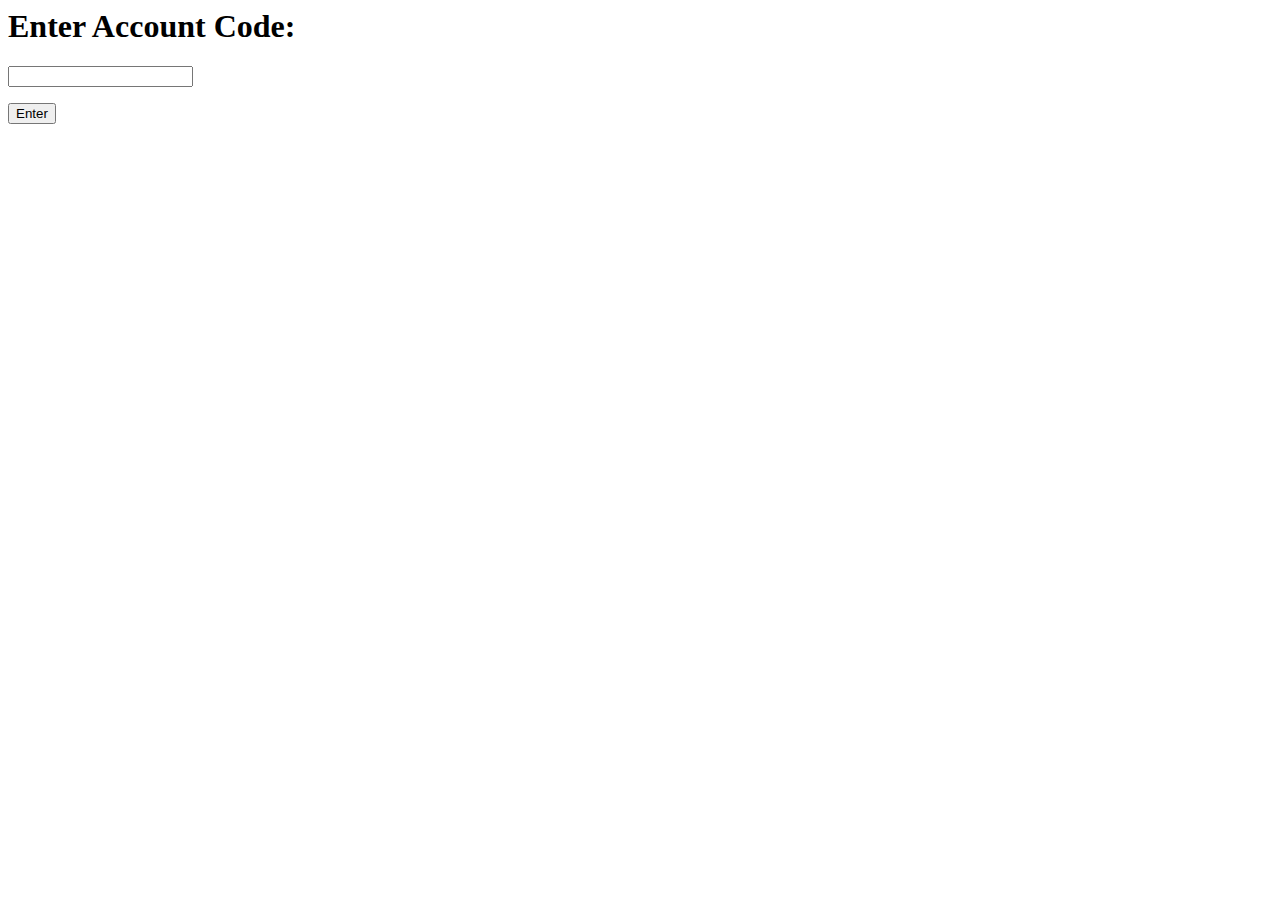
==== index.html @ 1b048bce "Add files via upload" ====
<!DOCTYPE html>
<html>
<head>
</head>
<body>

<h1>Enter Account Code:</h1>

<form>
	<input type="text" id="accountnumber" name="accountnumber">
</form>

<form action="copier.html">
	<button type="submit">Enter</button>
</form> 
</body>
</html>
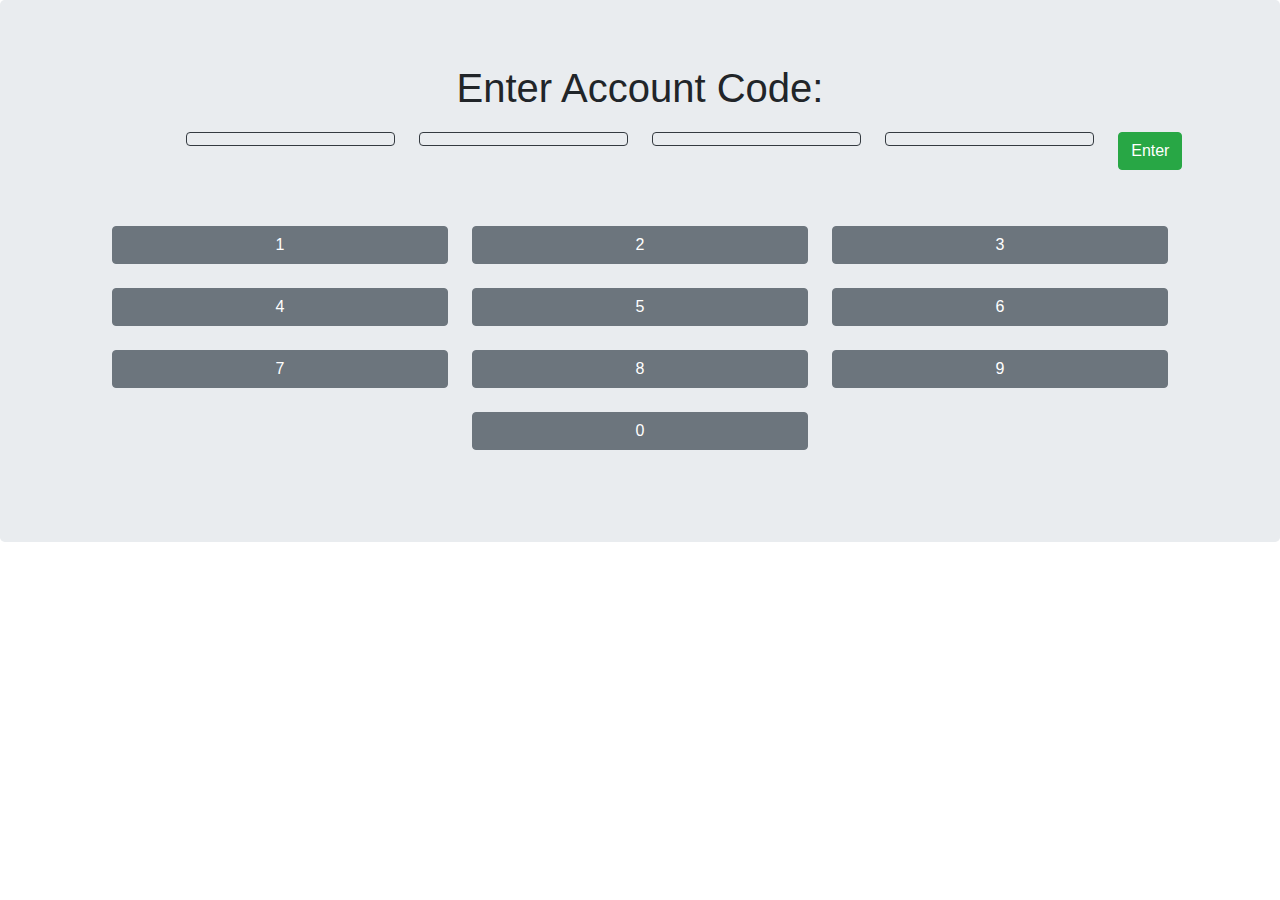
==== commit 24493b6a: "Welcome and pincode changes" ====
--- a/index.html
+++ b/index.html
@@ -1,17 +1,59 @@
 <!DOCTYPE html>
 <html>
 <head>
+  <title>MYKE Printer</title>
+  <meta charset="utf-8">
+  <meta name="viewport" content="width=device-width, initial-scale=1">
+  <link rel="stylesheet" href="https://maxcdn.bootstrapcdn.com/bootstrap/4.5.2/css/bootstrap.min.css">
+  <script src="https://ajax.googleapis.com/ajax/libs/jquery/3.5.1/jquery.min.js"></script>
+  <script src="https://cdnjs.cloudflare.com/ajax/libs/popper.js/1.16.0/umd/popper.min.js"></script>
+  <script src="https://maxcdn.bootstrapcdn.com/bootstrap/4.5.2/js/bootstrap.min.js"></script>
 </head>
 <body>
+<div class="jumbotron text-center">
+	<h1>Enter Account Code:</h1>
+	<div class="container">
+		<table class="table table-borderless">
+				<tr>
+					<th style="width: 8%"></th>
+					<th><button type="button" class="btn btn-outline-dark btn-block" id="pin-1"></button></th>
+					<th><button type="button" class="btn btn-outline-dark btn-block" id="pin-2"></button></th>
+					<th><button type="button" class="btn btn-outline-dark btn-block" id="pin-3"></button></th>
+					<th><button type="button" class="btn btn-outline-dark btn-block" id="pin-3"></button></th>
+					<th style="width: 8%">
+						<form action="copier.html">
+							<button type="submit" class="btn btn-success">Enter</button>
+						</form>
+					</th>
+				</tr>
+			</table>
 
-<h1>Enter Account Code:</h1>
 
-<form>
-	<input type="text" id="accountnumber" name="accountnumber">
-</form>
 
-<form action="copier.html">
-	<button type="submit">Enter</button>
-</form> 
+	<div class="container">
+		<table class="table table-borderless">
+				<tr>
+					<th><button type="button" class="btn btn-secondary btn-block" onclick="update(1)">1</button></th>
+					<th><button type="button" class="btn btn-secondary btn-block">2</button></th>
+					<th><button type="button" class="btn btn-secondary btn-block">3</button></th>
+				</tr>
+				<tr>
+					<th><button type="button" class="btn btn-secondary btn-block">4</button></th>
+					<th><button type="button" class="btn btn-secondary btn-block">5</button></th>
+					<th><button type="button" class="btn btn-secondary btn-block">6</button></th>
+				</tr>
+				<tr>
+					<th><button type="button" class="btn btn-secondary btn-block">7</button></th>
+					<th><button type="button" class="btn btn-secondary btn-block">8</button></th>
+					<th><button type="button" class="btn btn-secondary btn-block">9</button></th>
+				</tr>
+				<tr>
+					<th></th>
+					<th><button type="button" class="btn btn-secondary btn-block">0</button></th>
+					<th></th>
+				</tr>
+		</table>
+	</div>
+</div>
 </body>
 </html>
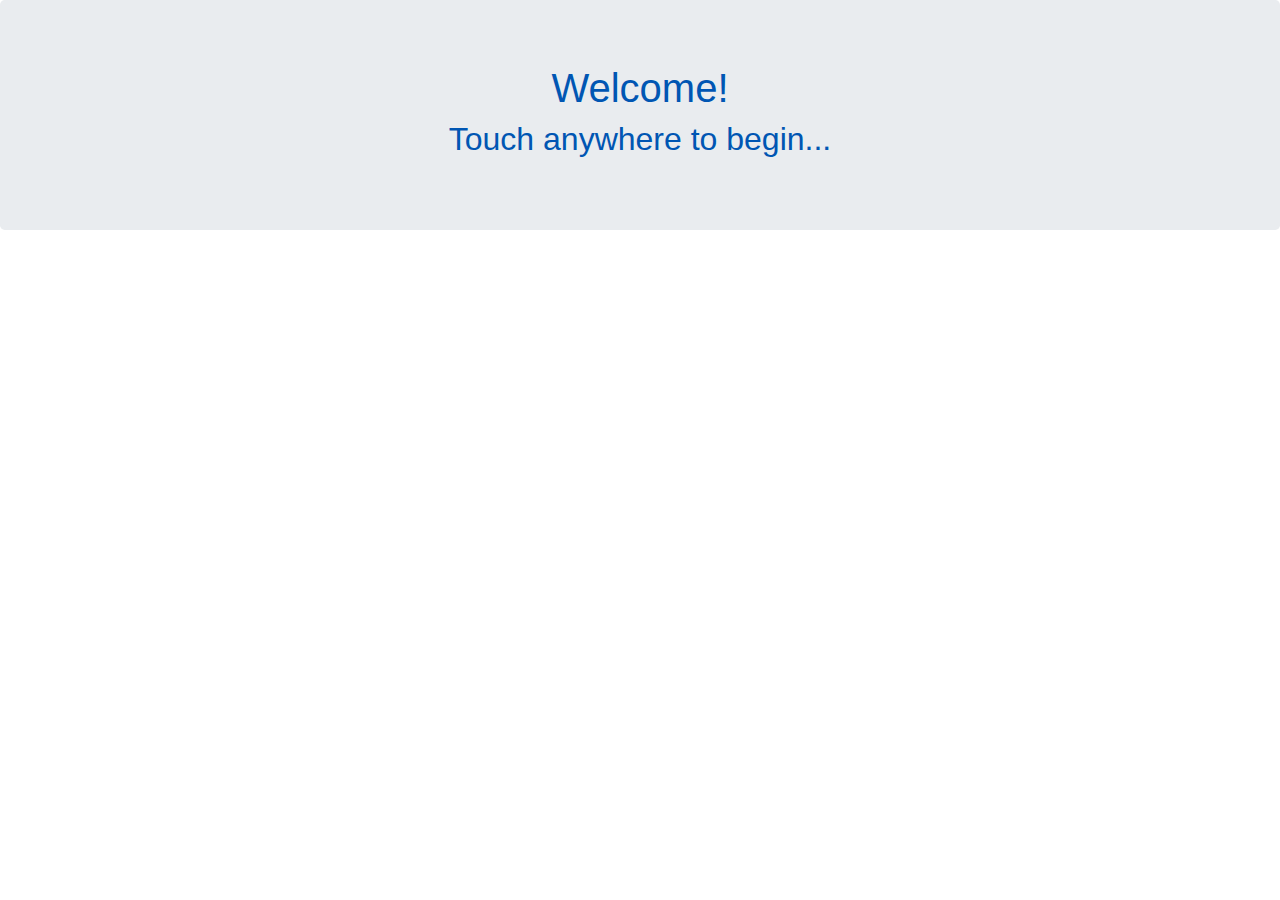
==== commit de8e2ae5: "pin code page" ====
--- a/index.html
+++ b/index.html
@@ -1,59 +1,21 @@
-<!DOCTYPE html>
-<html>
-<head>
-  <title>MYKE Printer</title>
-  <meta charset="utf-8">
-  <meta name="viewport" content="width=device-width, initial-scale=1">
-  <link rel="stylesheet" href="https://maxcdn.bootstrapcdn.com/bootstrap/4.5.2/css/bootstrap.min.css">
-  <script src="https://ajax.googleapis.com/ajax/libs/jquery/3.5.1/jquery.min.js"></script>
-  <script src="https://cdnjs.cloudflare.com/ajax/libs/popper.js/1.16.0/umd/popper.min.js"></script>
-  <script src="https://maxcdn.bootstrapcdn.com/bootstrap/4.5.2/js/bootstrap.min.js"></script>
-</head>
-<body>
-<div class="jumbotron text-center">
-	<h1>Enter Account Code:</h1>
-	<div class="container">
-		<table class="table table-borderless">
-				<tr>
-					<th style="width: 8%"></th>
-					<th><button type="button" class="btn btn-outline-dark btn-block" id="pin-1"></button></th>
-					<th><button type="button" class="btn btn-outline-dark btn-block" id="pin-2"></button></th>
-					<th><button type="button" class="btn btn-outline-dark btn-block" id="pin-3"></button></th>
-					<th><button type="button" class="btn btn-outline-dark btn-block" id="pin-3"></button></th>
-					<th style="width: 8%">
-						<form action="copier.html">
-							<button type="submit" class="btn btn-success">Enter</button>
-						</form>
-					</th>
-				</tr>
-			</table>
-
-
-
-	<div class="container">
-		<table class="table table-borderless">
-				<tr>
-					<th><button type="button" class="btn btn-secondary btn-block" onclick="update(1)">1</button></th>
-					<th><button type="button" class="btn btn-secondary btn-block">2</button></th>
-					<th><button type="button" class="btn btn-secondary btn-block">3</button></th>
-				</tr>
-				<tr>
-					<th><button type="button" class="btn btn-secondary btn-block">4</button></th>
-					<th><button type="button" class="btn btn-secondary btn-block">5</button></th>
-					<th><button type="button" class="btn btn-secondary btn-block">6</button></th>
-				</tr>
-				<tr>
-					<th><button type="button" class="btn btn-secondary btn-block">7</button></th>
-					<th><button type="button" class="btn btn-secondary btn-block">8</button></th>
-					<th><button type="button" class="btn btn-secondary btn-block">9</button></th>
-				</tr>
-				<tr>
-					<th></th>
-					<th><button type="button" class="btn btn-secondary btn-block">0</button></th>
-					<th></th>
-				</tr>
-		</table>
-	</div>
-</div>
-</body>
-</html>
+<!DOCTYPE html>
+<html>
+<head>
+  <title>MYKE Printer Home</title>
+  <meta charset="utf-8">
+  <meta name="viewport" content="width=device-width, initial-scale=1">
+  <link rel="stylesheet" href="https://maxcdn.bootstrapcdn.com/bootstrap/4.5.2/css/bootstrap.min.css">
+  <script src="https://ajax.googleapis.com/ajax/libs/jquery/3.5.1/jquery.min.js"></script>
+  <script src="https://cdnjs.cloudflare.com/ajax/libs/popper.js/1.16.0/umd/popper.min.js"></script>
+  <script src="https://maxcdn.bootstrapcdn.com/bootstrap/4.5.2/js/bootstrap.min.js"></script>
+</head>
+<body>
+<a href="login.html" class="text-decoration-none">
+  <div class="jumbotron text-center" >
+    <h1>Welcome!</h1>
+    <h2>Touch anywhere to begin...</h2>
+  </div>
+</a>
+
+</body>
+</html>
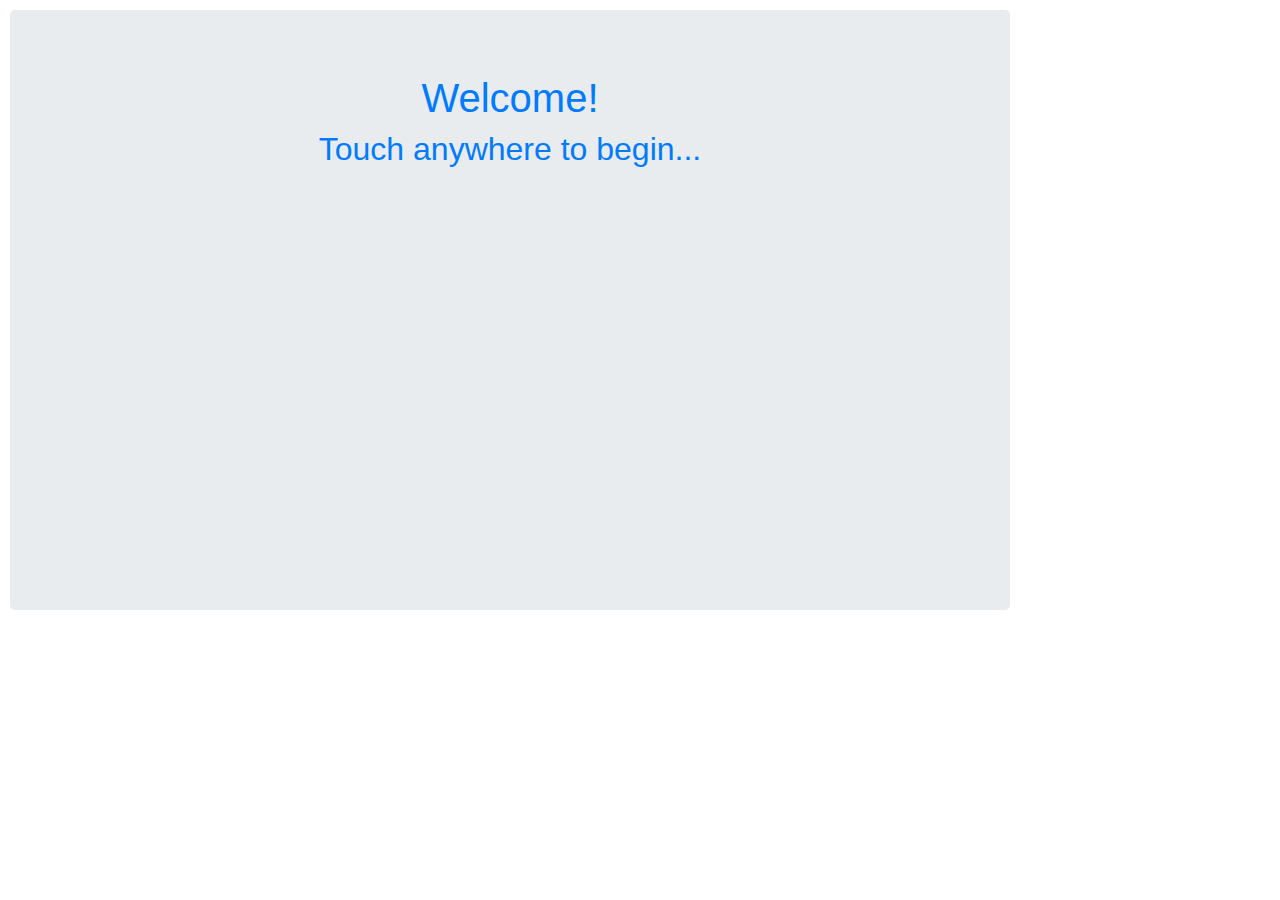
==== commit b5a2c29b: "changing size of tablet to be consistant" ====
--- a/index.html
+++ b/index.html
@@ -4,6 +4,11 @@
   <title>MYKE Printer Home</title>
   <meta charset="utf-8">
   <meta name="viewport" content="width=device-width, initial-scale=1">
+  <link rel="stylesheet" href="styles.css">
+  <link
+      rel="icon"
+      href="https://img.icons8.com/ultraviolet/40/000000/copy-machine.png"
+    />
   <link rel="stylesheet" href="https://maxcdn.bootstrapcdn.com/bootstrap/4.5.2/css/bootstrap.min.css">
   <script src="https://ajax.googleapis.com/ajax/libs/jquery/3.5.1/jquery.min.js"></script>
   <script src="https://cdnjs.cloudflare.com/ajax/libs/popper.js/1.16.0/umd/popper.min.js"></script>
--- a/styles.css
+++ b/styles.css
@@ -0,0 +1,70 @@
+#numcopies-title {
+    display: inline-block;
+    margin-right: 10px;
+}
+
+#numcopies-input {
+    display: inline-block;
+}
+
+.brightness {
+    display: inline-block;
+    margin-right: 10px;
+}
+
+.paper-source {
+    display: inline-block;
+    margin-right: 10px;
+}
+
+.checkbox{
+    display: inline-block;
+}
+
+input[type=checkbox] {width:20px; height:20px;}
+
+.slide-container {
+    width: 25%;
+}
+
+.slider {
+    width: 100%;
+}
+
+.button .text {
+    font-weight: bold;
+    text-transform: uppercase;
+    color: #1d368a;
+    margin: 0 0 15px;
+    font-size: 16px;
+}
+
+.source-inline {
+    display: inline-block;
+    margin-right: 20px;
+}
+
+.jumbotron {
+    width: 1000px;
+    height: 600px;
+    margin-left: 10px;
+    margin-top: 10px;
+    background-color: lightgray;
+}
+
+h4{
+    padding-top: 10px;
+}
+.keypad {
+  width: 75px;
+  height: 75px;
+}
+
+.btn-block {
+  height: 100%;
+  width: 100%;
+}
+
+tr {
+  height: 75px;
+}
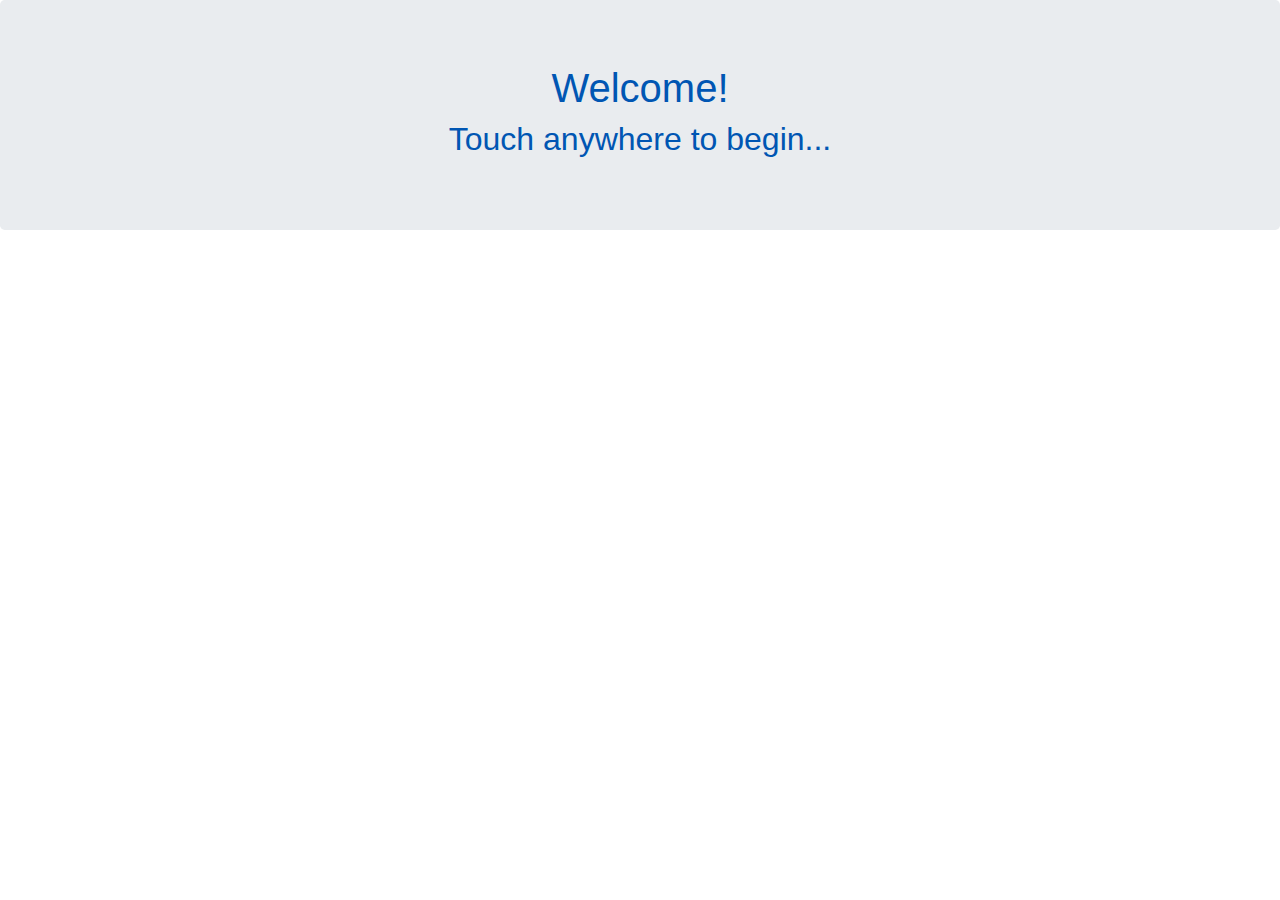
==== commit fc7e19ce: "Add files via upload" ====
--- a/index.html
+++ b/index.html
@@ -4,7 +4,6 @@
   <title>MYKE Printer Home</title>
   <meta charset="utf-8">
   <meta name="viewport" content="width=device-width, initial-scale=1">
-  <link rel="stylesheet" href="styles.css">
   <link
       rel="icon"
       href="https://img.icons8.com/ultraviolet/40/000000/copy-machine.png"
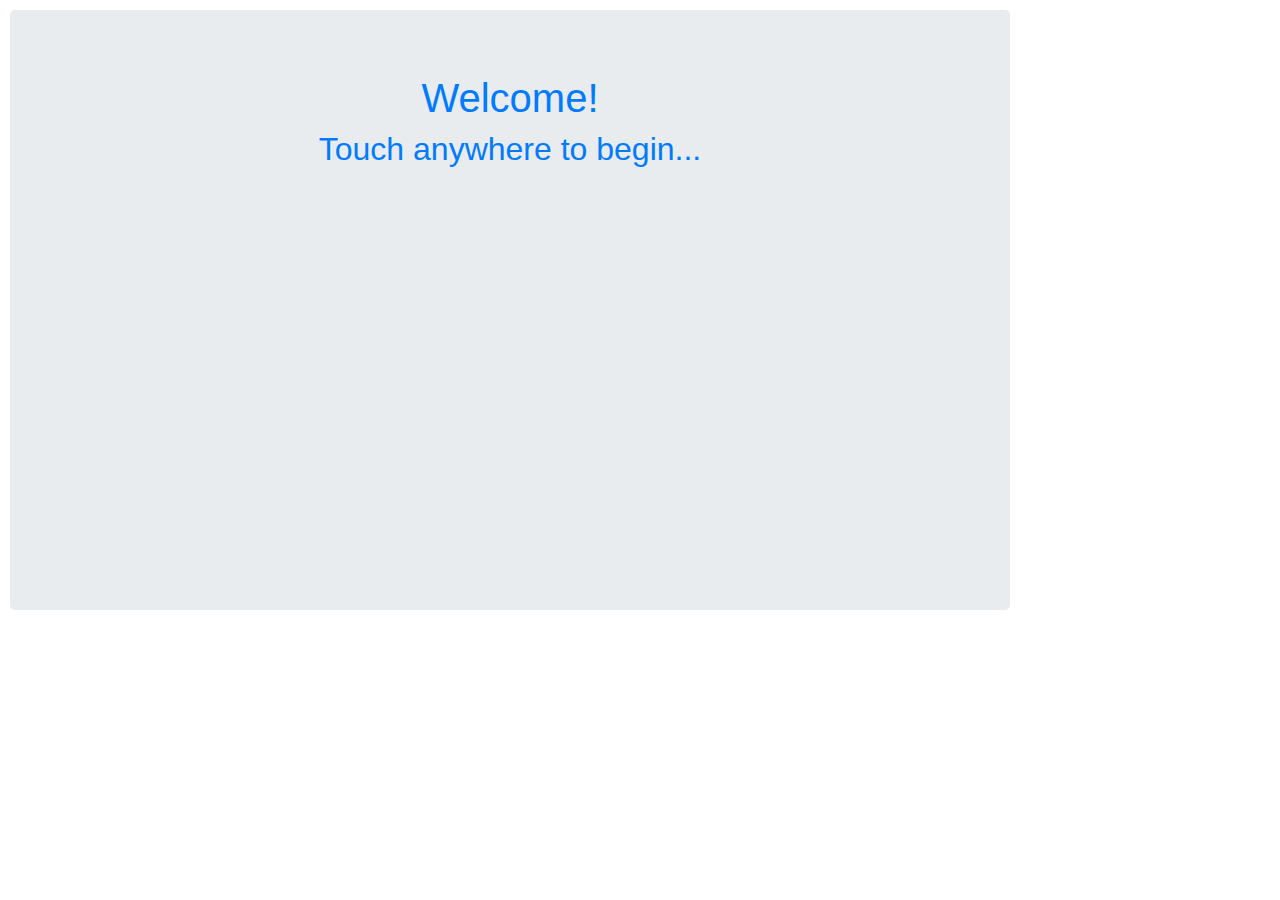
==== commit 9c80a51d: "Revert "Add files via upload"" ====
--- a/index.html
+++ b/index.html
@@ -4,6 +4,7 @@
   <title>MYKE Printer Home</title>
   <meta charset="utf-8">
   <meta name="viewport" content="width=device-width, initial-scale=1">
+  <link rel="stylesheet" href="styles.css">
   <link
       rel="icon"
       href="https://img.icons8.com/ultraviolet/40/000000/copy-machine.png"
--- a/styles.css
+++ b/styles.css
@@ -0,0 +1,69 @@
+#numcopies-title {
+    display: inline-block;
+    margin-right: 10px;
+}
+
+#numcopies-input {
+    display: inline-block;
+}
+
+.brightness {
+    display: inline-block;
+    margin-right: 10px;
+}
+
+.paper-source {
+    display: inline-block;
+    margin-right: 10px;
+}
+
+.checkbox{
+    display: inline-block;
+}
+
+input[type=checkbox] {width:20px; height:20px;}
+
+.slide-container {
+    width: 25%;
+}
+
+.slider {
+    width: 100%;
+}
+
+.button .text {
+    font-weight: bold;
+    text-transform: uppercase;
+    color: #1d368a;
+    margin: 0 0 15px;
+    font-size: 16px;
+}
+
+.source-inline {
+    display: inline-block;
+    margin-right: 20px;
+}
+
+.jumbotron {
+    width: 1000px;
+    height: 600px;
+    margin-left: 10px;
+    margin-top: 10px;
+}
+
+h4{
+    padding-top: 10px;
+}
+.keypad {
+  width: 75px;
+  height: 75px;
+}
+
+.btn-block {
+  height: 100%;
+  width: 100%;
+}
+
+tr {
+  height: 75px;
+}
